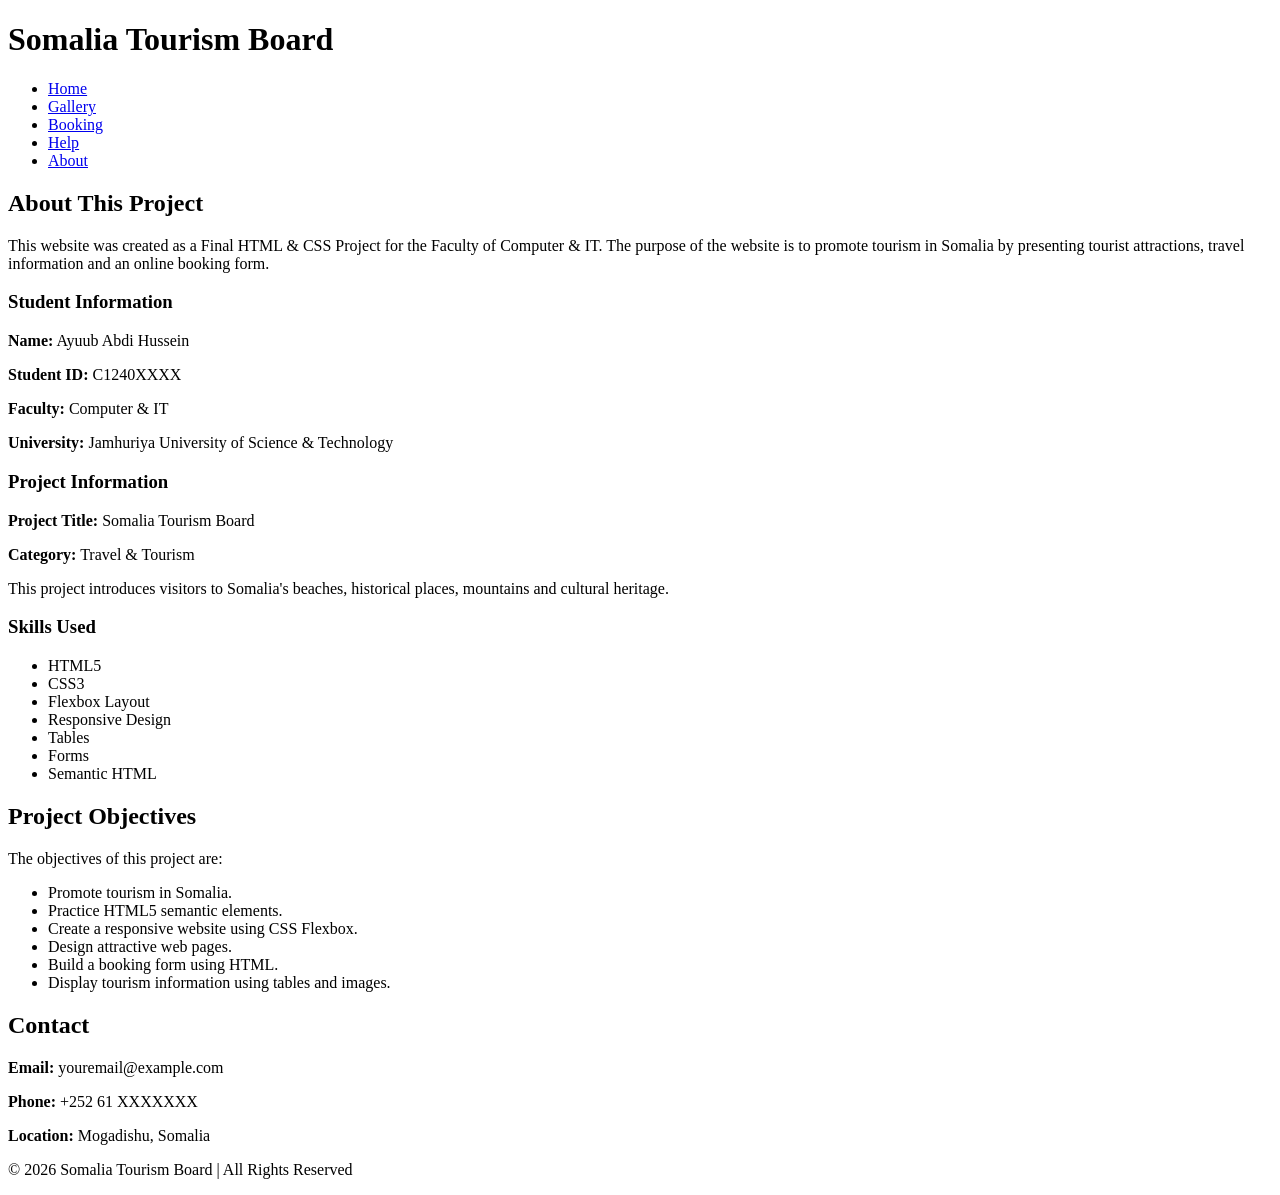
==== about.html @ 0129ff8d "Create about.html" ====
<!DOCTYPE html>
<html lang="en">

<head>

<meta charset="UTF-8">

<meta name="viewport" content="width=device-width, initial-scale=1.0">

<title>About | Somalia Tourism Board</title>

<link rel="stylesheet" href="css/style.css">

<link rel="icon" href="images/favicon.ico">

</head>

<body>

<header>

<div class="logo">

<h1>Somalia Tourism Board</h1>

</div>

<nav>

<ul>

<li><a href="index.html">Home</a></li>

<li><a href="gallery.html">Gallery</a></li>

<li><a href="booking.html">Booking</a></li>

<li><a href="help.html">Help</a></li>

<li><a href="about.html" class="active">About</a></li>

</ul>

</nav>

</header>

<main>

<section class="welcome">

<h2>About This Project</h2>

<p>

This website was created as a Final HTML & CSS Project for the Faculty of Computer & IT.
The purpose of the website is to promote tourism in Somalia by presenting tourist attractions,
travel information and an online booking form.

</p>

</section>

<section class="cards">

<div class="card">

<h3>Student Information</h3>

<p><strong>Name:</strong> Ayuub Abdi Hussein</p>

<p><strong>Student ID:</strong> C1240XXXX</p>

<p><strong>Faculty:</strong> Computer & IT</p>

<p><strong>University:</strong> Jamhuriya University of Science & Technology</p>

</div>

<div class="card">

<h3>Project Information</h3>

<p><strong>Project Title:</strong> Somalia Tourism Board</p>

<p><strong>Category:</strong> Travel & Tourism</p>

<p>

This project introduces visitors to Somalia's beaches,
historical places, mountains and cultural heritage.

</p>

</div>

<div class="card">

<h3>Skills Used</h3>

<ul>

<li>HTML5</li>

<li>CSS3</li>

<li>Flexbox Layout</li>

<li>Responsive Design</li>

<li>Tables</li>

<li>Forms</li>

<li>Semantic HTML</li>

</ul>

</div>

</section>

<section class="welcome">

<h2>Project Objectives</h2>

<p>

The objectives of this project are:

</p>

<ul>

<li>Promote tourism in Somalia.</li>

<li>Practice HTML5 semantic elements.</li>

<li>Create a responsive website using CSS Flexbox.</li>

<li>Design attractive web pages.</li>

<li>Build a booking form using HTML.</li>

<li>Display tourism information using tables and images.</li>

</ul>

</section>

<section class="welcome">

<h2>Contact</h2>

<p><strong>Email:</strong> youremail@example.com</p>

<p><strong>Phone:</strong> +252 61 XXXXXXX</p>

<p><strong>Location:</strong> Mogadishu, Somalia</p>

</section>

</main>

<footer>

<p>

© 2026 Somalia Tourism Board | All Rights Reserved

</p>

</footer>

</body>

</html>
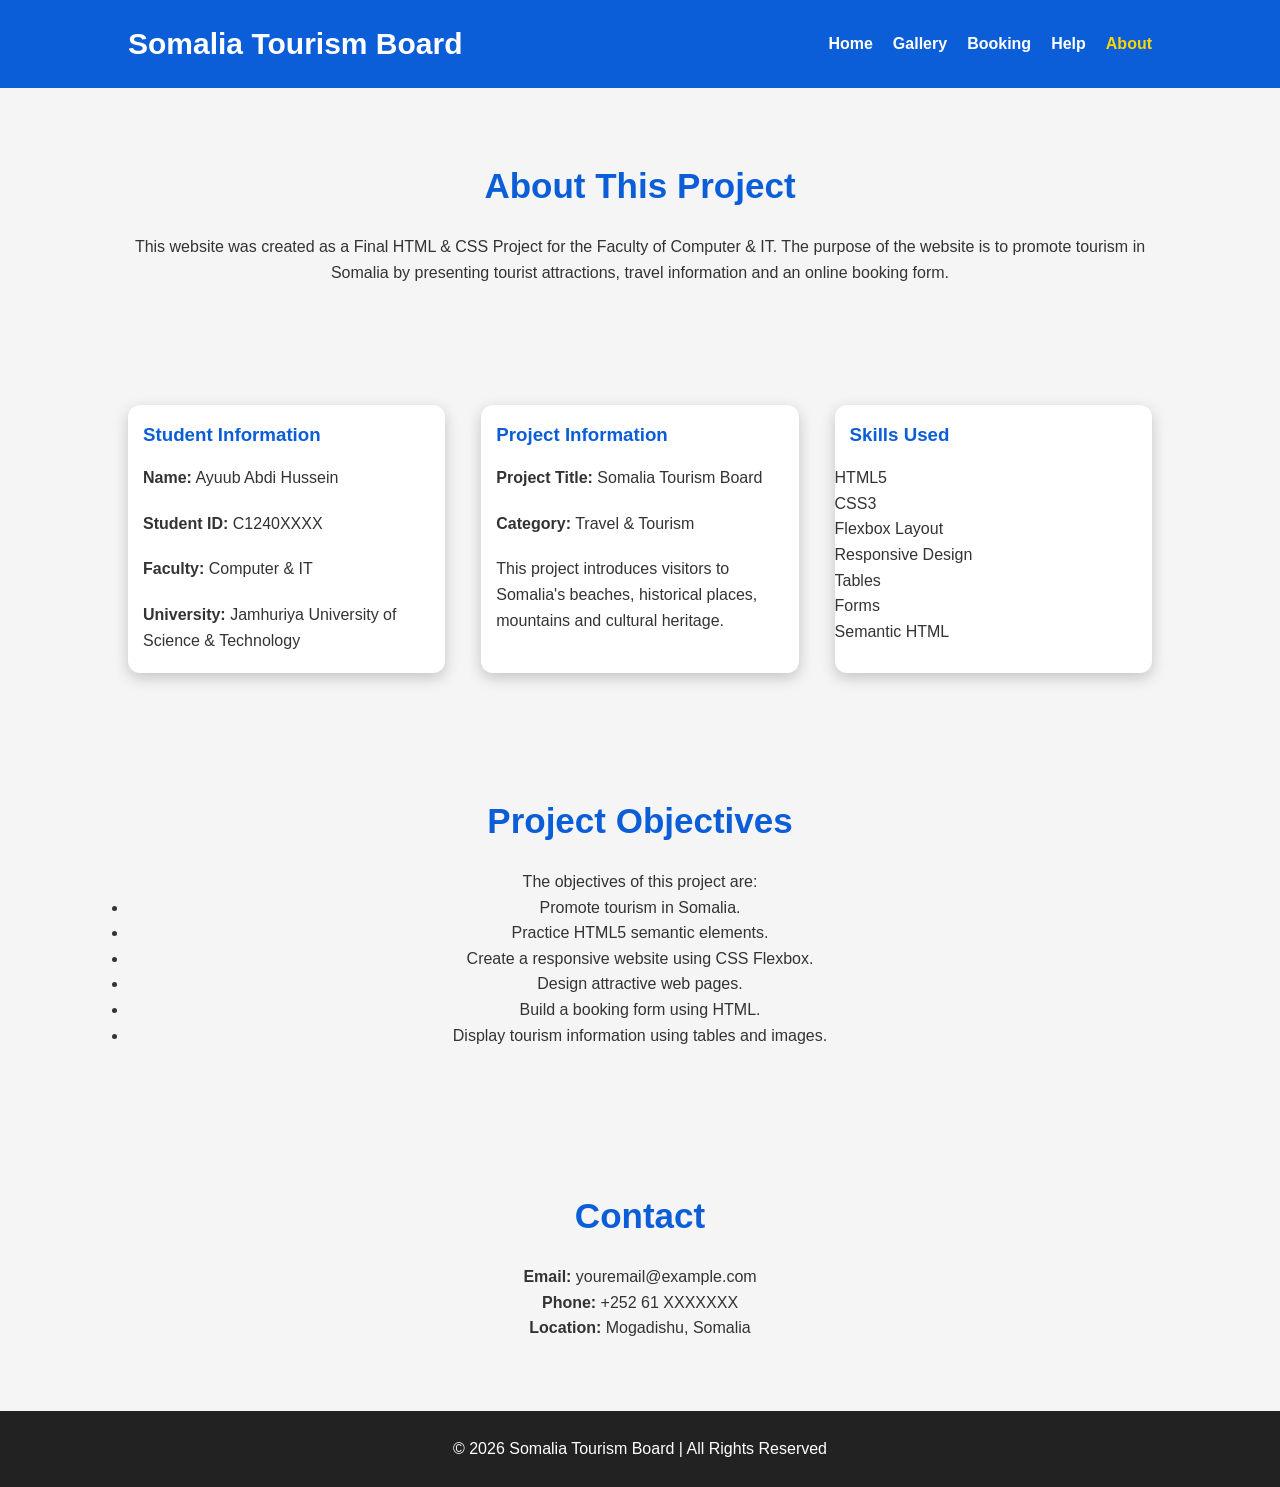
==== commit 6651aba5: "Update about.html" ====
--- a/about.html
+++ b/about.html
@@ -9,7 +9,7 @@
 
 <title>About | Somalia Tourism Board</title>
 
-<link rel="stylesheet" href="css/style.css">
+<link rel="stylesheet" href="style.css">
 
 <link rel="icon" href="images/favicon.ico">
 
--- a/style.css
+++ b/style.css
@@ -0,0 +1,339 @@
+/* ==========================
+   SOMALIA TOURISM BOARD
+   style.css
+========================== */
+
+*{
+    margin:0;
+    padding:0;
+    box-sizing:border-box;
+}
+
+body{
+    font-family:Arial, Helvetica, sans-serif;
+    background:#f5f5f5;
+    color:#333;
+    line-height:1.6;
+}
+
+/* Header */
+
+header{
+    background:#0b5ed7;
+    color:white;
+    display:flex;
+    justify-content:space-between;
+    align-items:center;
+    padding:20px 10%;
+    position:sticky;
+    top:0;
+}
+
+.logo h1{
+    font-size:30px;
+}
+
+nav ul{
+    list-style:none;
+    display:flex;
+}
+
+nav ul li{
+    margin-left:20px;
+}
+
+nav ul li a{
+    color:white;
+    text-decoration:none;
+    font-weight:bold;
+    transition:.3s;
+}
+
+nav ul li a:hover,
+.active{
+    color:gold;
+}
+
+/* Hero */
+
+.hero{
+    height:90vh;
+    background:linear-gradient(rgba(0,0,0,.5),rgba(0,0,0,.5)),
+    url("../images/hero.jpg");
+    background-size:cover;
+    background-position:center;
+    display:flex;
+    justify-content:center;
+    align-items:center;
+    text-align:center;
+    color:white;
+}
+
+.hero-text{
+    width:70%;
+}
+
+.hero h2{
+    font-size:55px;
+    margin-bottom:20px;
+}
+
+.hero p{
+    font-size:20px;
+    margin-bottom:30px;
+}
+
+/* Button */
+
+.btn{
+    display:inline-block;
+    background:gold;
+    color:black;
+    padding:15px 30px;
+    text-decoration:none;
+    border-radius:8px;
+    font-weight:bold;
+    transition:.4s;
+}
+
+.btn:hover{
+    background:#0b5ed7;
+    color:white;
+}
+
+/* Welcome */
+
+.welcome{
+    padding:70px 10%;
+    text-align:center;
+}
+
+.welcome h2{
+    color:#0b5ed7;
+    margin-bottom:20px;
+    font-size:35px;
+}
+
+/* Cards */
+
+.cards{
+    display:flex;
+    justify-content:space-between;
+    flex-wrap:wrap;
+    gap:20px;
+    padding:50px 10%;
+}
+
+.card{
+    background:white;
+    width:31%;
+    border-radius:12px;
+    overflow:hidden;
+    box-shadow:0 5px 15px rgba(0,0,0,.2);
+    transition:.4s;
+}
+
+.card:hover{
+    transform:translateY(-10px);
+}
+
+.card img{
+    width:100%;
+    height:230px;
+    object-fit:cover;
+}
+
+.card h3{
+    color:#0b5ed7;
+    padding:15px;
+}
+
+.card p{
+    padding:0 15px 20px;
+}
+
+/* Events */
+
+.events{
+    background:white;
+    padding:60px 10%;
+}
+
+.events h2{
+    text-align:center;
+    margin-bottom:40px;
+    color:#0b5ed7;
+}
+
+.event-list{
+    display:flex;
+    justify-content:space-between;
+    flex-wrap:wrap;
+    gap:20px;
+}
+
+.event{
+    width:30%;
+    background:#f0f8ff;
+    padding:20px;
+    border-left:6px solid #0b5ed7;
+    border-radius:10px;
+    box-shadow:0 3px 10px rgba(0,0,0,.1);
+}
+
+.event h3{
+    margin-bottom:15px;
+}
+
+/* CTA */
+
+.cta{
+    background:linear-gradient(to right,#0b5ed7,#198754);
+    color:white;
+    text-align:center;
+    padding:70px 20px;
+}
+
+.cta h2{
+    font-size:40px;
+    margin-bottom:20px;
+}
+
+.cta p{
+    margin-bottom:25px;
+}
+
+/* Footer */
+
+footer{
+    background:#222;
+    color:white;
+    text-align:center;
+    padding:25px;
+}
+
+/* Table */
+
+table{
+    width:100%;
+    border-collapse:collapse;
+    margin-top:30px;
+}
+
+table th{
+    background:#0b5ed7;
+    color:white;
+    padding:15px;
+}
+
+table td{
+    border:1px solid #ddd;
+    padding:15px;
+    text-align:center;
+}
+
+table tr:nth-child(even){
+    background:#f2f2f2;
+}
+
+table tr:hover{
+    background:#d6ecff;
+}
+
+/* Form */
+
+form{
+    width:70%;
+    margin:auto;
+    background:white;
+    padding:30px;
+    border-radius:10px;
+    box-shadow:0 5px 10px rgba(0,0,0,.2);
+}
+
+fieldset{
+    border:2px solid #0b5ed7;
+    padding:20px;
+}
+
+legend{
+    color:#0b5ed7;
+    font-weight:bold;
+}
+
+label{
+    display:block;
+    margin-top:15px;
+}
+
+input,
+select,
+textarea{
+    width:100%;
+    padding:12px;
+    margin-top:8px;
+    border:1px solid #ccc;
+    border-radius:6px;
+}
+
+textarea{
+    resize:vertical;
+}
+
+input[type=radio],
+input[type=checkbox]{
+    width:auto;
+}
+
+/* Images */
+
+img{
+    max-width:100%;
+}
+
+/* Responsive */
+
+@media(max-width:900px){
+
+header{
+    flex-direction:column;
+}
+
+nav ul{
+    flex-direction:column;
+    text-align:center;
+}
+
+nav ul li{
+    margin:10px 0;
+}
+
+.cards{
+    flex-direction:column;
+}
+
+.card{
+    width:100%;
+}
+
+.event-list{
+    flex-direction:column;
+}
+
+.event{
+    width:100%;
+}
+
+.hero h2{
+    font-size:35px;
+}
+
+.hero-text{
+    width:90%;
+}
+
+form{
+    width:95%;
+}
+
+}
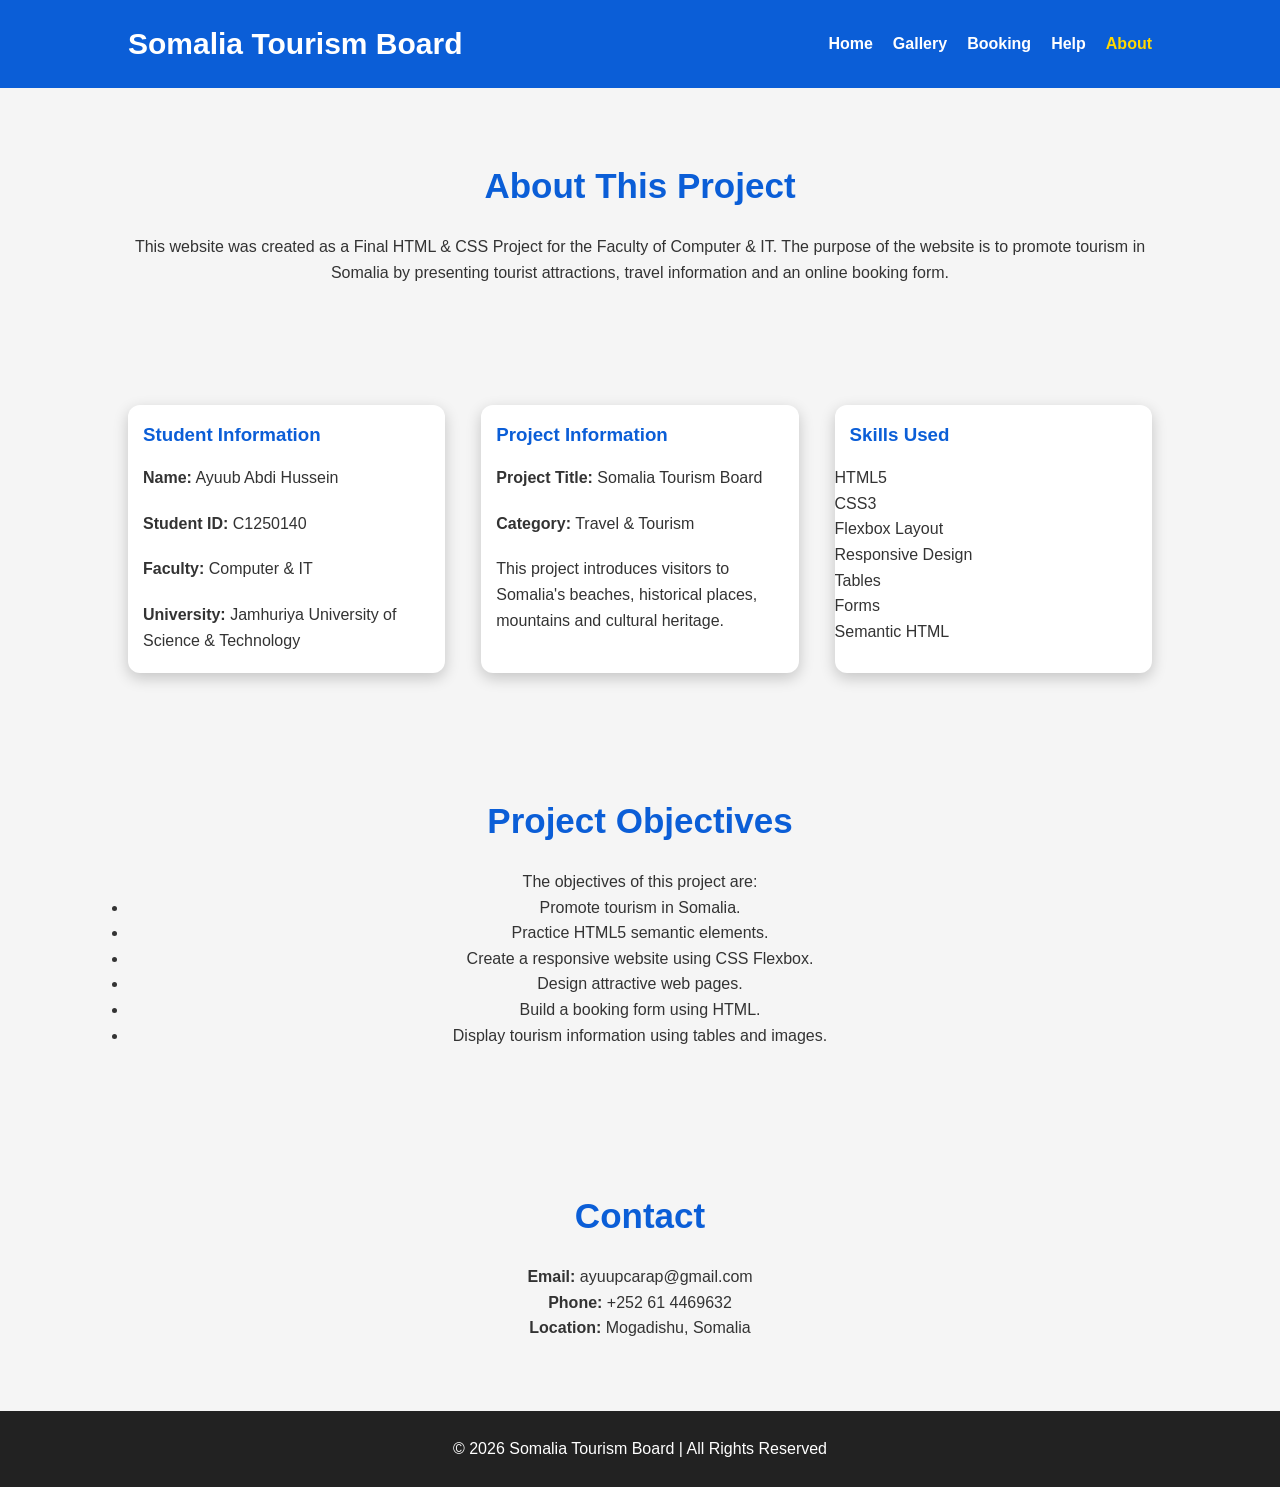
==== commit 54a56520: "Update about.html" ====
--- a/about.html
+++ b/about.html
@@ -69,7 +69,7 @@
 
 <p><strong>Name:</strong> Ayuub Abdi Hussein</p>
 
-<p><strong>Student ID:</strong> C1240XXXX</p>
+<p><strong>Student ID:</strong> C1250140</p>
 
 <p><strong>Faculty:</strong> Computer & IT</p>
 
@@ -152,9 +152,9 @@
 
 <h2>Contact</h2>
 
-<p><strong>Email:</strong> youremail@example.com</p>
+<p><strong>Email:</strong> ayuupcarap@gmail.com </p>
 
-<p><strong>Phone:</strong> +252 61 XXXXXXX</p>
+<p><strong>Phone:</strong> +252 61 4469632</p>
 
 <p><strong>Location:</strong> Mogadishu, Somalia</p>
 
